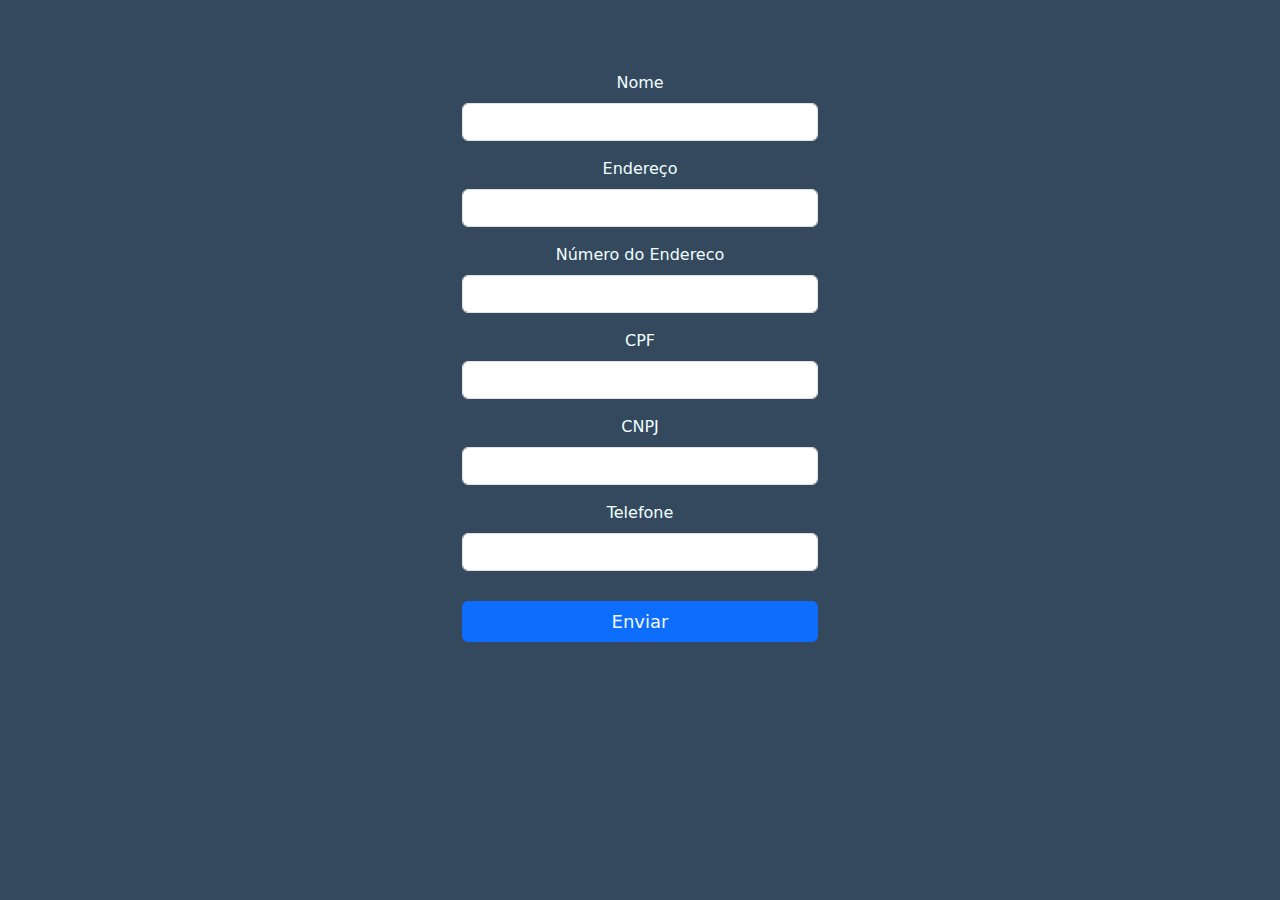
==== cadastro_cliente.html @ 15b3dd20 "minha vó" ====
<!DOCTYPE html>
<html lang="en">

<head>
    <meta charset="UTF-8">
    <meta name="viewport" content="width=device-width, initial-scale=1.0">
    <title>Cadastro de Usuário</title>
</head>

<body>
    <!DOCTYPE html>
    <html lang="pt-br">

    <head>
        <meta charset="UTF-8">
        <meta name="viewport" content="width=device-width, initial-scale=1.0">
        <title>Livraria</title>
        <link href="https://cdn.jsdelivr.net/npm/bootstrap@5.3.3/dist/css/bootstrap.min.css" rel="stylesheet"
            integrity="sha384-QWTKZyjpPEjISv5WaRU9OFeRpok6YctnYmDr5pNlyT2bRjXh0JMhjY6hW+ALEwIH" crossorigin="anonymous">
        <link rel="stylesheet" href="style.css">
    </head>

    <body>
        <div class="container text-center">
            <div class="row">
                <div class="col"></div>
                <div class="col">
                    <form class="user" action="insert_cliente.php" method="post">
                        <div class="mb-3">
                            <label for="exampleInputEmail1" class="form-label">Nome</label>
                            <input type="text" class="form-control" id="exampleInputEmail1" name="nome">
                        </div>
                        <div class="mb-3">
                            <label for="exampleInputPassword1" class="form-label">Endereço</label>
                            <input type="text" class="form-control" id="exampleInputPassword1" name="endereco">
                        </div>
                        <div class="mb-3">
                            <label for="exampleInputPassword1" class="form-label">Número do Endereco</label>
                            <input type="text" class="form-control" id="exampleInputPassword1" name="nrendereco">
                        </div>
                        <div class="mb-3">
                            <label for="exampleInputPassword1" class="form-label">CPF</label>
                            <input type="text" class="form-control" id="exampleInputPassword1" name="cpf">
                        </div>
                        <div class="mb-3">
                            <label for="exampleInputPassword1" class="form-label">CNPJ</label>
                            <input type="text" class="form-control" id="exampleInputPassword1" name="cnpj">
                        </div>
                        <div class="mb-3">
                            <label for="exampleInputtext1" class="form-label">Telefone</label>
                            <input type="text" class="form-control" id="exampleInputPassword1" name="telefone">
                        </div>
                        <div class="botao">
                            <button type="submit" class="btn btn-primary">Enviar</button>
                    </form>
                </div>
            </div>
            <div class="col"></div>
        </div>



        <script src="https://cdn.jsdelivr.net/npm/bootstrap@5.3.3/dist/js/bootstrap.bundle.min.js"
            integrity="sha384-YvpcrYf0tY3lHB60NNkmXc5s9fDVZLESaAA55NDzOxhy9GkcIdslK1eN7N6jIeHz"
            crossorigin="anonymous"></script>
    </body>

    </html>

</body>

</html>
---- style.css ----
body{
    background-color: #34495E;

}
form{
    margin-top: 10%;

}
.form-label {
 color: azure;

}
img{
    margin-top: 15%;
    height: 300px;
}
.botao{
    margin-top: 30px;
}
.btn{
    color: aliceblue;
    width: 100%;
    font-size: 18px;
}

a{
    margin-top: 15px;
}

.user {
    margin-top: 20%;
}
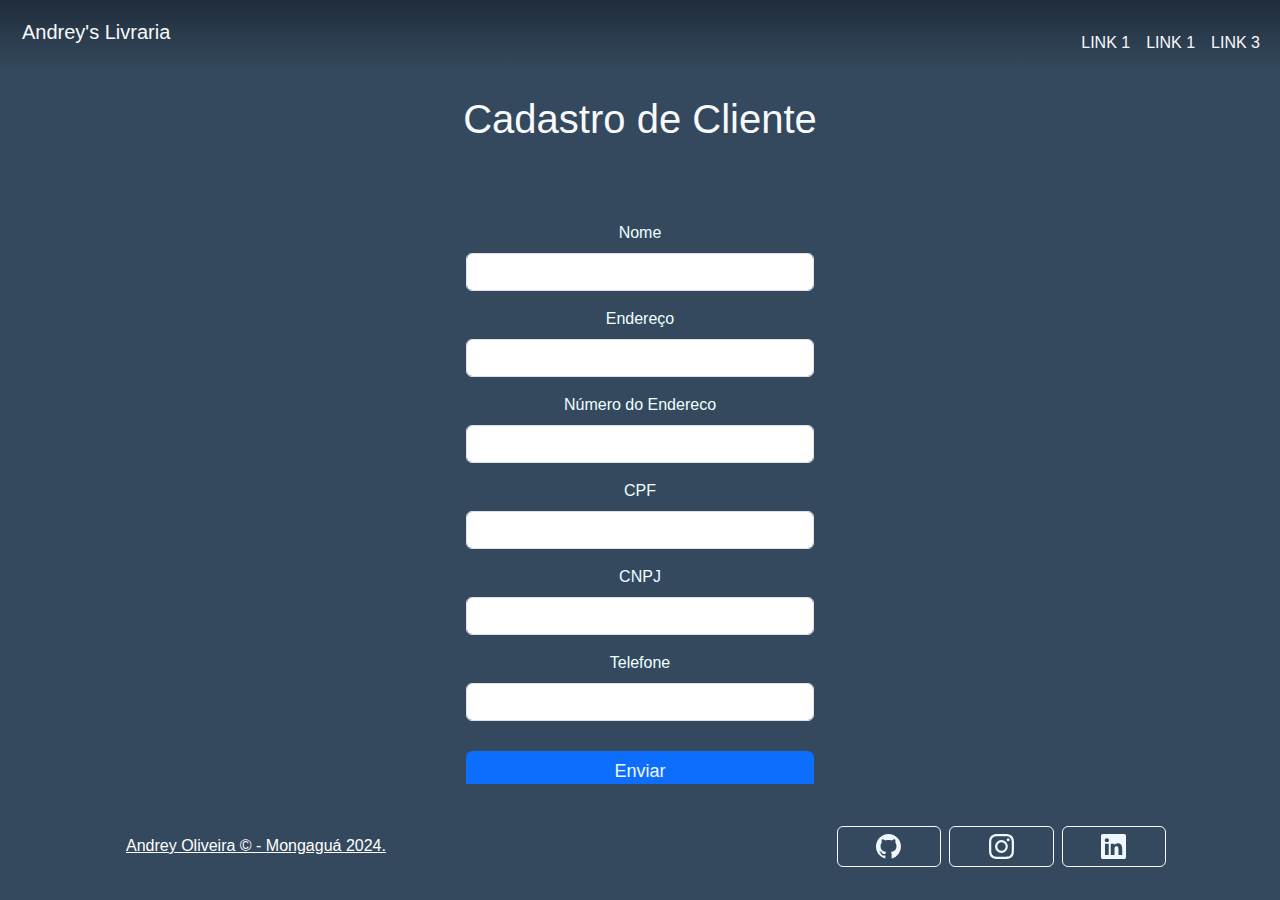
==== commit 2c3f57be: "minha vó" ====
--- a/cadastro_cliente.html
+++ b/cadastro_cliente.html
@@ -1,71 +1,118 @@
 <!DOCTYPE html>
-<html lang="en">
+<html lang="pt-BR">
 
 <head>
     <meta charset="UTF-8">
     <meta name="viewport" content="width=device-width, initial-scale=1.0">
+    <meta http-equiv="X-UA-Compatible" content="ie=edge">
+    <link rel="stylesheet" href="style.css">
+    <link href="https://cdn.jsdelivr.net/npm/bootstrap@5.3.3/dist/css/bootstrap.min.css" rel="stylesheet"
+        integrity="sha384-QWTKZyjpPEjISv5WaRU9OFeRpok6YctnYmDr5pNlyT2bRjXh0JMhjY6hW+ALEwIH" crossorigin="anonymous">
+    <link rel="stylesheet" href="style.css">
+    <script src="https://code.jquery.com/jquery-3.3.1.slim.min.js"></script>
+    <script src="https://cdnjs.cloudflare.com/ajax/libs/popper.js/1.14.3/umd/popper.min.js"></script>
+    <script src="https://stackpath.bootstrapcdn.com/bootstrap/4.1.3/js/bootstrap.min.js"></script>
     <title>Cadastro de Usuário</title>
 </head>
 
 <body>
-    <!DOCTYPE html>
-    <html lang="pt-br">
+    <nav class="navbar navbar-expand-lg">
+        <div class="container-fluid ">
+            <h1 class="navbar-brand text-light">Andrey's Livraria</h1>
+            <button class="navbar-toggler bg-white" type="button" data-toggle="collapse" data-target="#menu"
+                aria-controls="menu" aria-expanded="false" aria-label="Menu Colapso">
+                <span class="navbar-toggler-icon"></span>
+            </button>
+            <div id="menu" class="collapse navbar-collapse justify-content-end">
+                <ul class="navbar-nav nav-menu ">
+                    <li class="nav-item"><a class="nav-link text-light" href="">LINK 1</a></li>
+                    <li class="nav-item"><a class="nav-link text-light" href="">LINK 1</a></li>
+                    <li class="nav-item"><a class="nav-link text-light" href="">LINK 3</a></li>
+                </ul>
+            </div>
+        </div>
+    </nav>
+    <h1 class="text-center text-light mt-4">Cadastro de Cliente</h1>
+    <section class="container">
+    <div class="container text-center geraldo">
+        <div class="row">
+            <div class="col"></div>
+            <div class="col">
+                <form class="user" action="insert_cliente.php" method="post">
+                    <div class="mb-3">
+                        <label for="exampleInputEmail1" class="form-label">Nome</label>
+                        <input type="text" class="form-control" id="exampleInputEmail1" name="nome">
+                    </div>
+                    <div class="mb-3">
+                        <label for="exampleInputPassword1" class="form-label">Endereço</label>
+                        <input type="text" class="form-control" id="exampleInputPassword1" name="endereco">
+                    </div>
+                    <div class="mb-3">
+                        <label for="exampleInputPassword2" class="form-label">Número do Endereco</label>
+                        <input type="number" class="form-control" id="exampleInputPassword2" name="nrendereco">
+                    </div>
+                    <div class="mb-3">
+                        <label for="exampleInputPassword3" class="form-label">CPF</label>
+                        <input type="text" class="form-control" id="exampleInputPassword3" name="cpf">
+                    </div>
+                    <div class="mb-3">
+                        <label for="exampleInputPassword4" class="form-label">CNPJ</label>
+                        <input type="text" class="form-control" id="exampleInputPassword4" name="cnpj">
+                    </div>
+                    <div class="mb-3">
+                        <label for="exampleInputText5" class="form-label">Telefone</label>
+                        <input type="text" class="form-control" id="exampleInputText5" name="telefone">
+                    </div>
+                    <div class="botao">
+                        <button type="submit" class="btn btn-primary">Enviar</button>
+                </form>
+            </div>
+        </div>
+        <div class="col end-col"></div>
+    </div>
+    </section>
 
-    <head>
-        <meta charset="UTF-8">
-        <meta name="viewport" content="width=device-width, initial-scale=1.0">
-        <title>Livraria</title>
-        <link href="https://cdn.jsdelivr.net/npm/bootstrap@5.3.3/dist/css/bootstrap.min.css" rel="stylesheet"
-            integrity="sha384-QWTKZyjpPEjISv5WaRU9OFeRpok6YctnYmDr5pNlyT2bRjXh0JMhjY6hW+ALEwIH" crossorigin="anonymous">
-        <link rel="stylesheet" href="style.css">
-    </head>
+    <footer class="text-center text-lg-start text-white mb-0" style="background-color: #45526e">
+        <div class="container p-4 pb-0">
 
-    <body>
-        <div class="container text-center">
-            <div class="row">
-                <div class="col"></div>
-                <div class="col">
-                    <form class="user" action="insert_cliente.php" method="post">
-                        <div class="mb-3">
-                            <label for="exampleInputEmail1" class="form-label">Nome</label>
-                            <input type="text" class="form-control" id="exampleInputEmail1" name="nome">
+            <section class="p-3 pt-0">
+                <div class="row d-flex align-items-center">
+                    <div class="col-md-7 col-lg-8 text-center text-md-start">
+                        <div class="p-3">
+                            <a class="text-white " href="#">Andrey Oliveira © - Mongaguá 2024.</a>
                         </div>
-                        <div class="mb-3">
-                            <label for="exampleInputPassword1" class="form-label">Endereço</label>
-                            <input type="text" class="form-control" id="exampleInputPassword1" name="endereco">
-                        </div>
-                        <div class="mb-3">
-                            <label for="exampleInputPassword1" class="form-label">Número do Endereco</label>
-                            <input type="text" class="form-control" id="exampleInputPassword1" name="nrendereco">
-                        </div>
-                        <div class="mb-3">
-                            <label for="exampleInputPassword1" class="form-label">CPF</label>
-                            <input type="text" class="form-control" id="exampleInputPassword1" name="cpf">
-                        </div>
-                        <div class="mb-3">
-                            <label for="exampleInputPassword1" class="form-label">CNPJ</label>
-                            <input type="text" class="form-control" id="exampleInputPassword1" name="cnpj">
-                        </div>
-                        <div class="mb-3">
-                            <label for="exampleInputtext1" class="form-label">Telefone</label>
-                            <input type="text" class="form-control" id="exampleInputPassword1" name="telefone">
-                        </div>
-                        <div class="botao">
-                            <button type="submit" class="btn btn-primary">Enviar</button>
-                    </form>
+                    </div>
+
+                    <div class="col-md-5 col-lg-4 ml-lg-0 text-center text-md-end d-flex">
+                        <a href="https://github.com/Andreydso/" target="_blank"
+                            class="btn btn-outline-light btn-floating m-1" class="text-white" role="button"><svg
+                                xmlns="http://www.w3.org/2000/svg" width="25" height="25" fill="currentColor"
+                                class="bi bi-github" viewBox="0 0 16 16">
+                                <path
+                                    d="M8 0C3.58 0 0 3.58 0 8c0 3.54 2.29 6.53 5.47 7.59.4.07.55-.17.55-.38 0-.19-.01-.82-.01-1.49-2.01.37-2.53-.49-2.69-.94-.09-.23-.48-.94-.82-1.13-.28-.15-.68-.52-.01-.53.63-.01 1.08.58 1.23.82.72 1.21 1.87.87 2.33.66.07-.52.28-.87.51-1.07-1.78-.2-3.64-.89-3.64-3.95 0-.87.31-1.59.82-2.15-.08-.2-.36-1.02.08-2.12 0 0 .67-.21 2.2.82.64-.18 1.32-.27 2-.27s1.36.09 2 .27c1.53-1.04 2.2-.82 2.2-.82.44 1.1.16 1.92.08 2.12.51.56.82 1.27.82 2.15 0 3.07-1.87 3.75-3.65 3.95.29.25.54.73.54 1.48 0 1.07-.01 1.93-.01 2.2 0 .21.15.46.55.38A8.01 8.01 0 0 0 16 8c0-4.42-3.58-8-8-8" />
+                            </svg></a>
+
+                        <a href="https://www.instagram.com/andreys191900/" target="_blank"
+                            class="btn btn-outline-light btn-floating m-1" class="text-white" role="button"><svg
+                                xmlns="http://www.w3.org/2000/svg" width="25" height="25" fill="currentColor"
+                                class="bi bi-instagram" viewBox="0 0 16 16">
+                                <path
+                                    d="M8 0C5.829 0 5.556.01 4.703.048 3.85.088 3.269.222 2.76.42a3.9 3.9 0 0 0-1.417.923A3.9 3.9 0 0 0 .42 2.76C.222 3.268.087 3.85.048 4.7.01 5.555 0 5.827 0 8.001c0 2.172.01 2.444.048 3.297.04.852.174 1.433.372 1.942.205.526.478.972.923 1.417.444.445.89.719 1.416.923.51.198 1.09.333 1.942.372C5.555 15.99 5.827 16 8 16s2.444-.01 3.298-.048c.851-.04 1.434-.174 1.943-.372a3.9 3.9 0 0 0 1.416-.923c.445-.445.718-.891.923-1.417.197-.509.332-1.09.372-1.942C15.99 10.445 16 10.173 16 8s-.01-2.445-.048-3.299c-.04-.851-.175-1.433-.372-1.941a3.9 3.9 0 0 0-.923-1.417A3.9 3.9 0 0 0 13.24.42c-.51-.198-1.092-.333-1.943-.372C10.443.01 10.172 0 7.998 0zm-.717 1.442h.718c2.136 0 2.389.007 3.232.046.78.035 1.204.166 1.486.275.373.145.64.319.92.599s.453.546.598.92c.11.281.24.705.275 1.485.039.843.047 1.096.047 3.231s-.008 2.389-.047 3.232c-.035.78-.166 1.203-.275 1.485a2.5 2.5 0 0 1-.599.919c-.28.28-.546.453-.92.598-.28.11-.704.24-1.485.276-.843.038-1.096.047-3.232.047s-2.39-.009-3.233-.047c-.78-.036-1.203-.166-1.485-.276a2.5 2.5 0 0 1-.92-.598 2.5 2.5 0 0 1-.6-.92c-.109-.281-.24-.705-.275-1.485-.038-.843-.046-1.096-.046-3.233s.008-2.388.046-3.231c.036-.78.166-1.204.276-1.486.145-.373.319-.64.599-.92s.546-.453.92-.598c.282-.11.705-.24 1.485-.276.738-.034 1.024-.044 2.515-.045zm4.988 1.328a.96.96 0 1 0 0 1.92.96.96 0 0 0 0-1.92m-4.27 1.122a4.109 4.109 0 1 0 0 8.217 4.109 4.109 0 0 0 0-8.217m0 1.441a2.667 2.667 0 1 1 0 5.334 2.667 2.667 0 0 1 0-5.334" />
+                            </svg></i></a>
+                        <a href="https://br.linkedin.com/in/andrey-de-souza-oliveira-743a5b25b?trk=people-guest_people_search-card"
+                            target="_blank" class="btn btn-outline-light btn-floating m-1" class="text-white"
+                            role="button"><svg xmlns="http://www.w3.org/2000/svg" width="25" height="25"
+                                fill="currentColor" class="bi bi-linkedin" viewBox="0 0 16 16">
+                                <path
+                                    d="M0 1.146C0 .513.526 0 1.175 0h13.65C15.474 0 16 .513 16 1.146v13.708c0 .633-.526 1.146-1.175 1.146H1.175C.526 16 0 15.487 0 14.854zm4.943 12.248V6.169H2.542v7.225zm-1.2-8.212c.837 0 1.358-.554 1.358-1.248-.015-.709-.52-1.248-1.342-1.248S2.4 3.226 2.4 3.934c0 .694.521 1.248 1.327 1.248zm4.908 8.212V9.359c0-.216.016-.432.08-.586.173-.431.568-.878 1.232-.878.869 0 1.216.662 1.216 1.634v3.865h2.401V9.25c0-2.22-1.184-3.252-2.764-3.252-1.274 0-1.845.7-2.165 1.193v.025h-.016l.016-.025V6.169h-2.4c.03.678 0 7.225 0 7.225z" />
+                            </svg></a>
+                    </div>
                 </div>
-            </div>
-            <div class="col"></div>
+            </section>
         </div>
+    </footer>
 
 
-
-        <script src="https://cdn.jsdelivr.net/npm/bootstrap@5.3.3/dist/js/bootstrap.bundle.min.js"
-            integrity="sha384-YvpcrYf0tY3lHB60NNkmXc5s9fDVZLESaAA55NDzOxhy9GkcIdslK1eN7N6jIeHz"
-            crossorigin="anonymous"></script>
-    </body>
-
-    </html>
 
 </body>
 
--- a/style.css
+++ b/style.css
@@ -1,6 +1,14 @@
+* {
+    box-sizing: border-box;
+    text-decoration: none;
+    border: none;
+    outline: none;
+    scroll-behavior: smooth;
+    font-family: 'Poppins', sans-serif;
+}
+
 body{
     background-color: #34495E;
-
 }
 form{
     margin-top: 10%;
@@ -30,3 +38,21 @@
 .user {
     margin-top: 20%;
 }
+
+footer {
+    position: absolute;
+    background-color: #34495E !important;
+    text-align: center;
+    padding: 10px;
+    width: 100%;
+    bottom: 0; 
+}
+
+.navbar {
+    background-image: linear-gradient(#202D3B, #34495E);
+    
+}
+
+.navbar-brand {
+    margin-left: 10px;
+}--- a/style.css
+++ b/style.css
@@ -1,6 +1,14 @@
+* {
+    box-sizing: border-box;
+    text-decoration: none;
+    border: none;
+    outline: none;
+    scroll-behavior: smooth;
+    font-family: 'Poppins', sans-serif;
+}
+
 body{
     background-color: #34495E;
-
 }
 form{
     margin-top: 10%;
@@ -30,3 +38,21 @@
 .user {
     margin-top: 20%;
 }
+
+footer {
+    position: absolute;
+    background-color: #34495E !important;
+    text-align: center;
+    padding: 10px;
+    width: 100%;
+    bottom: 0; 
+}
+
+.navbar {
+    background-image: linear-gradient(#202D3B, #34495E);
+    
+}
+
+.navbar-brand {
+    margin-left: 10px;
+}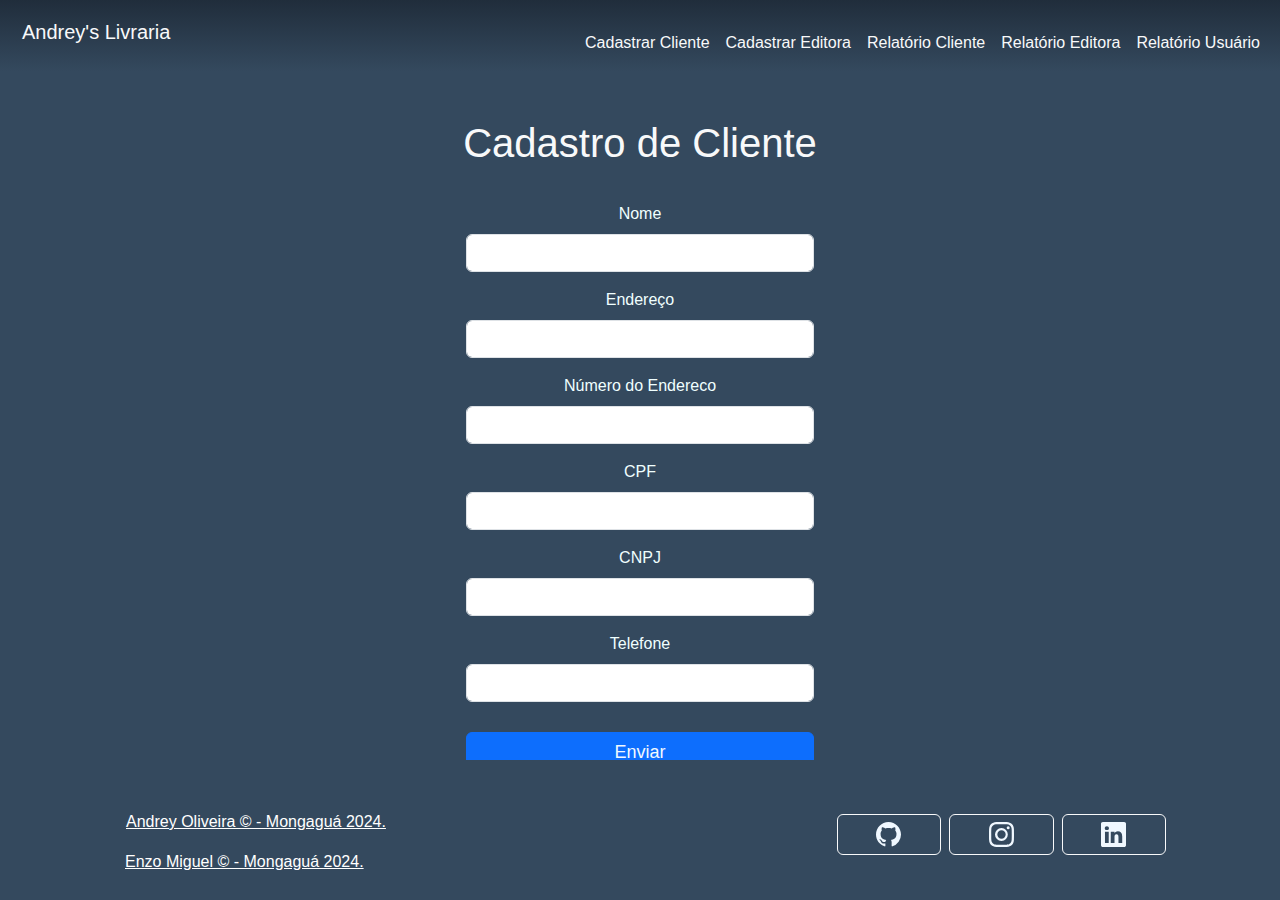
==== commit 9b2476ac: "wannamagicinsama" ====
--- a/cadastro_cliente.html
+++ b/cadastro_cliente.html
@@ -12,7 +12,7 @@
     <script src="https://code.jquery.com/jquery-3.3.1.slim.min.js"></script>
     <script src="https://cdnjs.cloudflare.com/ajax/libs/popper.js/1.14.3/umd/popper.min.js"></script>
     <script src="https://stackpath.bootstrapcdn.com/bootstrap/4.1.3/js/bootstrap.min.js"></script>
-    <title>Cadastro de Usuário</title>
+    <title>Cadastro de Cliente</title>
 </head>
 
 <body>
@@ -25,14 +25,16 @@
             </button>
             <div id="menu" class="collapse navbar-collapse justify-content-end">
                 <ul class="navbar-nav nav-menu ">
-                    <li class="nav-item"><a class="nav-link text-light" href="">LINK 1</a></li>
-                    <li class="nav-item"><a class="nav-link text-light" href="">LINK 1</a></li>
-                    <li class="nav-item"><a class="nav-link text-light" href="">LINK 3</a></li>
+                    <li class="nav-item"><a class="nav-link text-light" href="cadastro_cliente.html" activate>Cadastrar Cliente</a></li>
+                    <li class="nav-item"><a class="nav-link text-light" href="cadastro_editora.html">Cadastrar Editora</a></li>
+                    <li class="nav-item"><a class="nav-link text-light" href="listar_cliente.php">Relatório Cliente</a></li>
+                    <li class="nav-item"><a class="nav-link text-light" href="listar_editora.php">Relatório Editora</a></li>
+                    <li class="nav-item"><a class="nav-link text-light" href="listar_user.php">Relatório Usuário</a></li>
                 </ul>
             </div>
         </div>
     </nav>
-    <h1 class="text-center text-light mt-4">Cadastro de Cliente</h1>
+    <h1 class="text-center text-light mt-5 menor">Cadastro de Cliente</h1>
     <section class="container">
     <div class="container text-center geraldo">
         <div class="row">
@@ -81,6 +83,7 @@
                         <div class="p-3">
                             <a class="text-white " href="#">Andrey Oliveira © - Mongaguá 2024.</a>
                         </div>
+                        <div class="padding text-only"><a class="text-white" href="#">Enzo Miguel © - Mongaguá 2024.</a></div>
                     </div>
 
                     <div class="col-md-5 col-lg-4 ml-lg-0 text-center text-md-end d-flex">
--- a/style.css
+++ b/style.css
@@ -55,4 +55,16 @@
 
 .navbar-brand {
     margin-left: 10px;
+}
+
+.padding {
+    padding-left: 15px;
+}
+
+.menor {
+    margin-bottom: -35px;
+}
+
+.maior {
+    margin-top: 100px;
 }--- a/style.css
+++ b/style.css
@@ -55,4 +55,16 @@
 
 .navbar-brand {
     margin-left: 10px;
+}
+
+.padding {
+    padding-left: 15px;
+}
+
+.menor {
+    margin-bottom: -35px;
+}
+
+.maior {
+    margin-top: 100px;
 }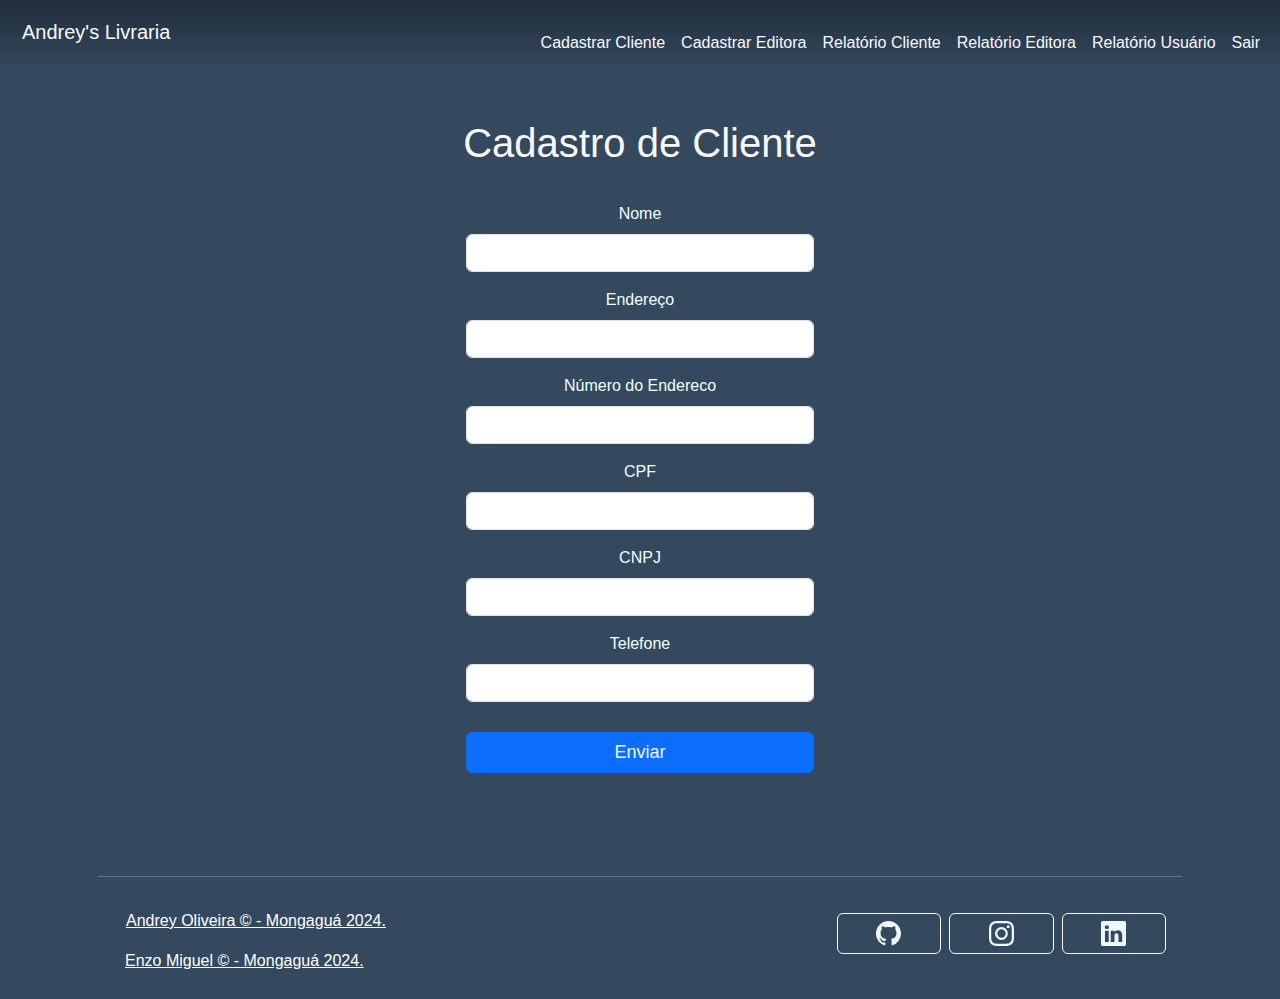
==== commit c31d2684: "advanced enchanted table" ====
--- a/cadastro_cliente.html
+++ b/cadastro_cliente.html
@@ -30,12 +30,13 @@
                     <li class="nav-item"><a class="nav-link text-light" href="listar_cliente.php">Relatório Cliente</a></li>
                     <li class="nav-item"><a class="nav-link text-light" href="listar_editora.php">Relatório Editora</a></li>
                     <li class="nav-item"><a class="nav-link text-light" href="listar_user.php">Relatório Usuário</a></li>
+                    <li class="nav-item"><a class="nav-link text-light" href="index.html">Sair</a></li>
                 </ul>
             </div>
         </div>
     </nav>
     <h1 class="text-center text-light mt-5 menor">Cadastro de Cliente</h1>
-    <section class="container">
+    <section class="container tag">
     <div class="container text-center geraldo">
         <div class="row">
             <div class="col"></div>
@@ -79,6 +80,7 @@
 
             <section class="p-3 pt-0">
                 <div class="row d-flex align-items-center">
+                    <hr>
                     <div class="col-md-7 col-lg-8 text-center text-md-start">
                         <div class="p-3">
                             <a class="text-white " href="#">Andrey Oliveira © - Mongaguá 2024.</a>
--- a/style.css
+++ b/style.css
@@ -40,12 +40,12 @@
 }
 
 footer {
-    position: absolute;
     background-color: #34495E !important;
     text-align: center;
     padding: 10px;
     width: 100%;
     bottom: 0; 
+    margin-top: 80px;
 }
 
 .navbar {
@@ -67,4 +67,17 @@
 
 .maior {
     margin-top: 100px;
+}
+
+.tag {
+    height: 70vh;
+}
+
+.nav-link:hover {
+    border: 1px solid #fff;
+    border-radius: 50px;
+}
+
+.login {
+    margin-top: 0.5 rem !important;
 }--- a/style.css
+++ b/style.css
@@ -40,12 +40,12 @@
 }
 
 footer {
-    position: absolute;
     background-color: #34495E !important;
     text-align: center;
     padding: 10px;
     width: 100%;
     bottom: 0; 
+    margin-top: 80px;
 }
 
 .navbar {
@@ -67,4 +67,17 @@
 
 .maior {
     margin-top: 100px;
+}
+
+.tag {
+    height: 70vh;
+}
+
+.nav-link:hover {
+    border: 1px solid #fff;
+    border-radius: 50px;
+}
+
+.login {
+    margin-top: 0.5 rem !important;
 }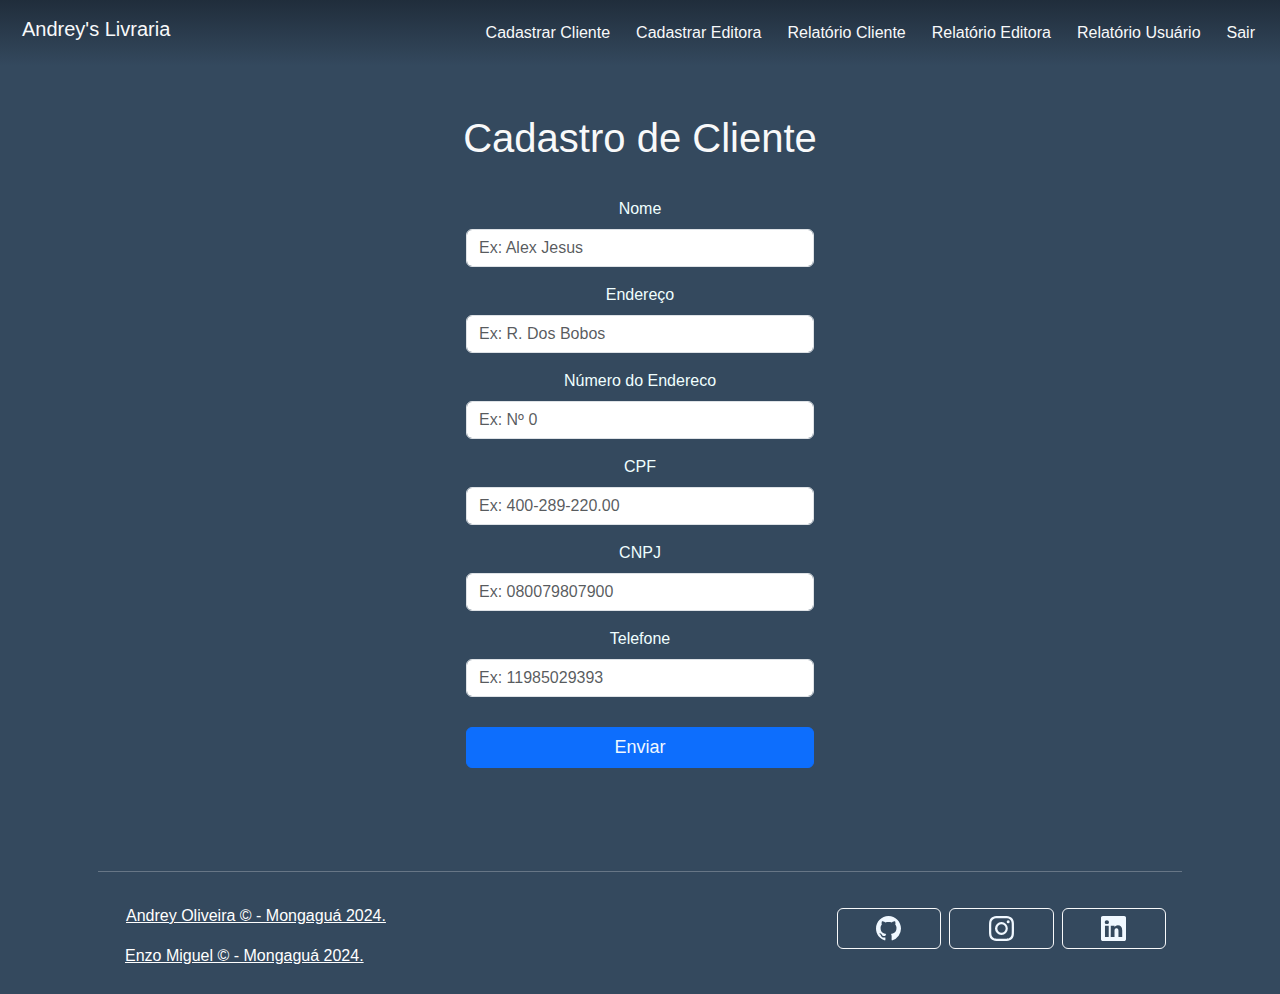
==== commit 494d689b: "mi" ====
--- a/cadastro_cliente.html
+++ b/cadastro_cliente.html
@@ -44,31 +44,32 @@
                 <form class="user" action="insert_cliente.php" method="post">
                     <div class="mb-3">
                         <label for="exampleInputEmail1" class="form-label">Nome</label>
-                        <input type="text" class="form-control" id="exampleInputEmail1" name="nome">
+                        <input type="text" class="form-control" id="exampleInputEmail1" name="nome" placeholder="Ex: Alex Jesus">
                     </div>
                     <div class="mb-3">
                         <label for="exampleInputPassword1" class="form-label">Endereço</label>
-                        <input type="text" class="form-control" id="exampleInputPassword1" name="endereco">
+                        <input type="text" class="form-control" id="exampleInputPassword1" name="endereco" placeholder="Ex: R. Dos Bobos">
                     </div>
                     <div class="mb-3">
                         <label for="exampleInputPassword2" class="form-label">Número do Endereco</label>
-                        <input type="number" class="form-control" id="exampleInputPassword2" name="nrendereco">
+                        <input type="number" class="form-control" id="exampleInputPassword2" name="nrendereco" placeholder="Ex: Nº 0">
                     </div>
                     <div class="mb-3">
                         <label for="exampleInputPassword3" class="form-label">CPF</label>
-                        <input type="text" class="form-control" id="exampleInputPassword3" name="cpf">
+                        <input type="text" class="form-control" id="exampleInputPassword3" name="cpf" placeholder="Ex: 400-289-220.00">
                     </div>
                     <div class="mb-3">
                         <label for="exampleInputPassword4" class="form-label">CNPJ</label>
-                        <input type="text" class="form-control" id="exampleInputPassword4" name="cnpj">
+                        <input type="text" class="form-control" id="exampleInputPassword4" name="cnpj" placeholder="Ex: 080079807900">
                     </div>
                     <div class="mb-3">
                         <label for="exampleInputText5" class="form-label">Telefone</label>
-                        <input type="text" class="form-control" id="exampleInputText5" name="telefone">
+                        <input type="text" class="form-control" id="exampleInputText5" name="telefone" placeholder="Ex: 11985029393">
                     </div>
                     <div class="botao">
                         <button type="submit" class="btn btn-primary">Enviar</button>
                 </form>
+                
             </div>
         </div>
         <div class="col end-col"></div>
--- a/style.css
+++ b/style.css
@@ -73,8 +73,14 @@
     height: 70vh;
 }
 
+.nav-link {
+    margin: 5px;
+}
+
 .nav-link:hover {
-    border: 1px solid #fff;
+    border: 2px solid #fff;
+    margin: 3px;
+    background-color: #202D3B;
     border-radius: 50px;
 }
 
--- a/style.css
+++ b/style.css
@@ -73,8 +73,14 @@
     height: 70vh;
 }
 
+.nav-link {
+    margin: 5px;
+}
+
 .nav-link:hover {
-    border: 1px solid #fff;
+    border: 2px solid #fff;
+    margin: 3px;
+    background-color: #202D3B;
     border-radius: 50px;
 }
 
